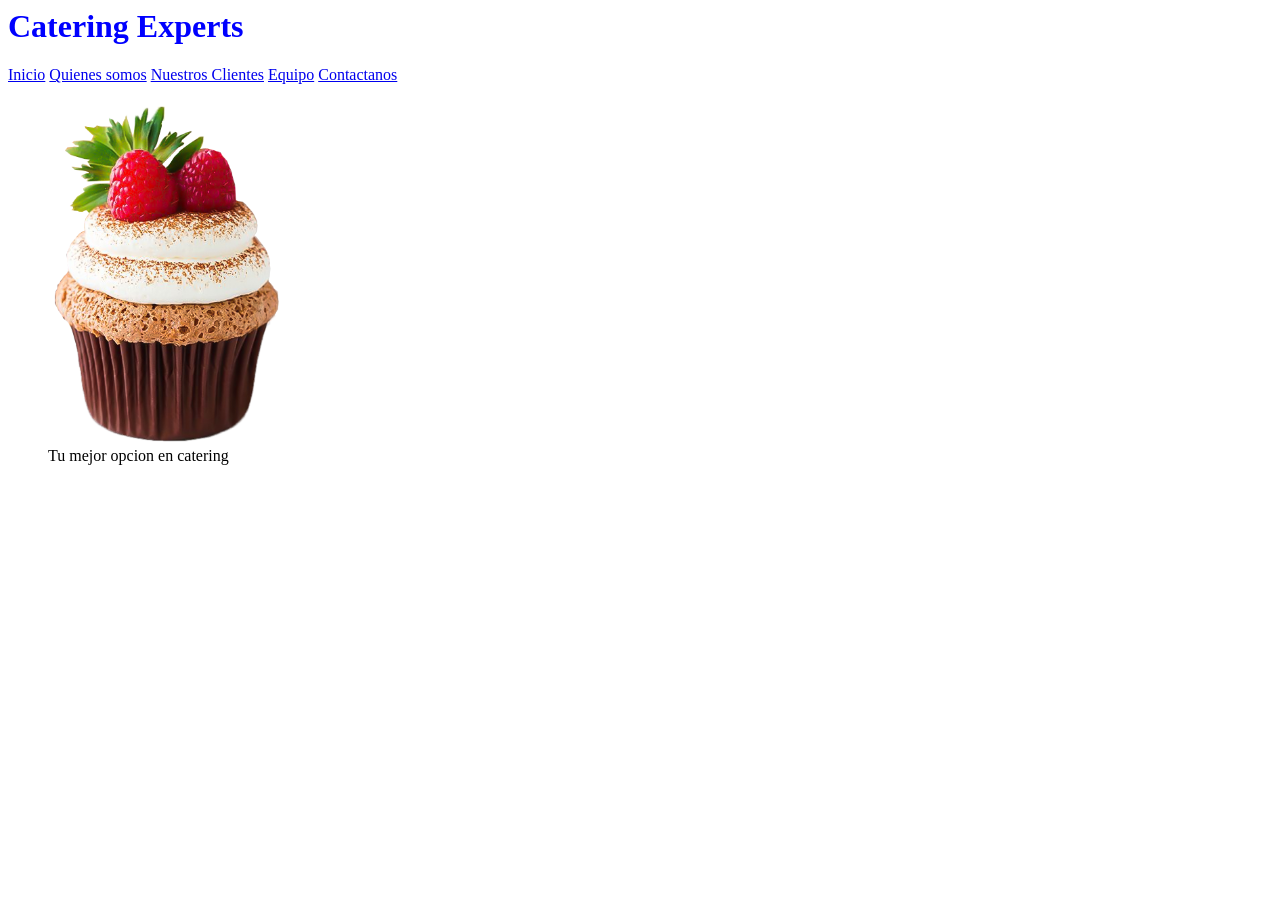
==== index.html @ 870e7ef0 "Add files via upload" ====
<html>

<head>
  <link rel="stylesheet" href="/css/style.css">
  <meta charset="UTF-8">
  <meta name="viewport" content="width=device-width, initial-scale=1.0">
  <title>Home</title>
</head>


<body>
  <h1>Catering Experts</h1>
  <header>
    <div>
      <a href="index.html">Inicio</a>
      <a href="about.html">Quienes somos</a>
      <a href="customers.html">Nuestros Clientes</a>
      <a href="team.html">Equipo</a>
      <a href="contact.html">Contactanos</a>
    </div>
  </header>

  <article>
    <figure>
      <img src="/images/Postre.png" width="20%">
      <figcaption>Tu mejor opcion en catering</figcaption>
    </figure>
  </article>
  </div>
</body>

</html>
---- css/style.css ----
h1{
  color:blue;
}
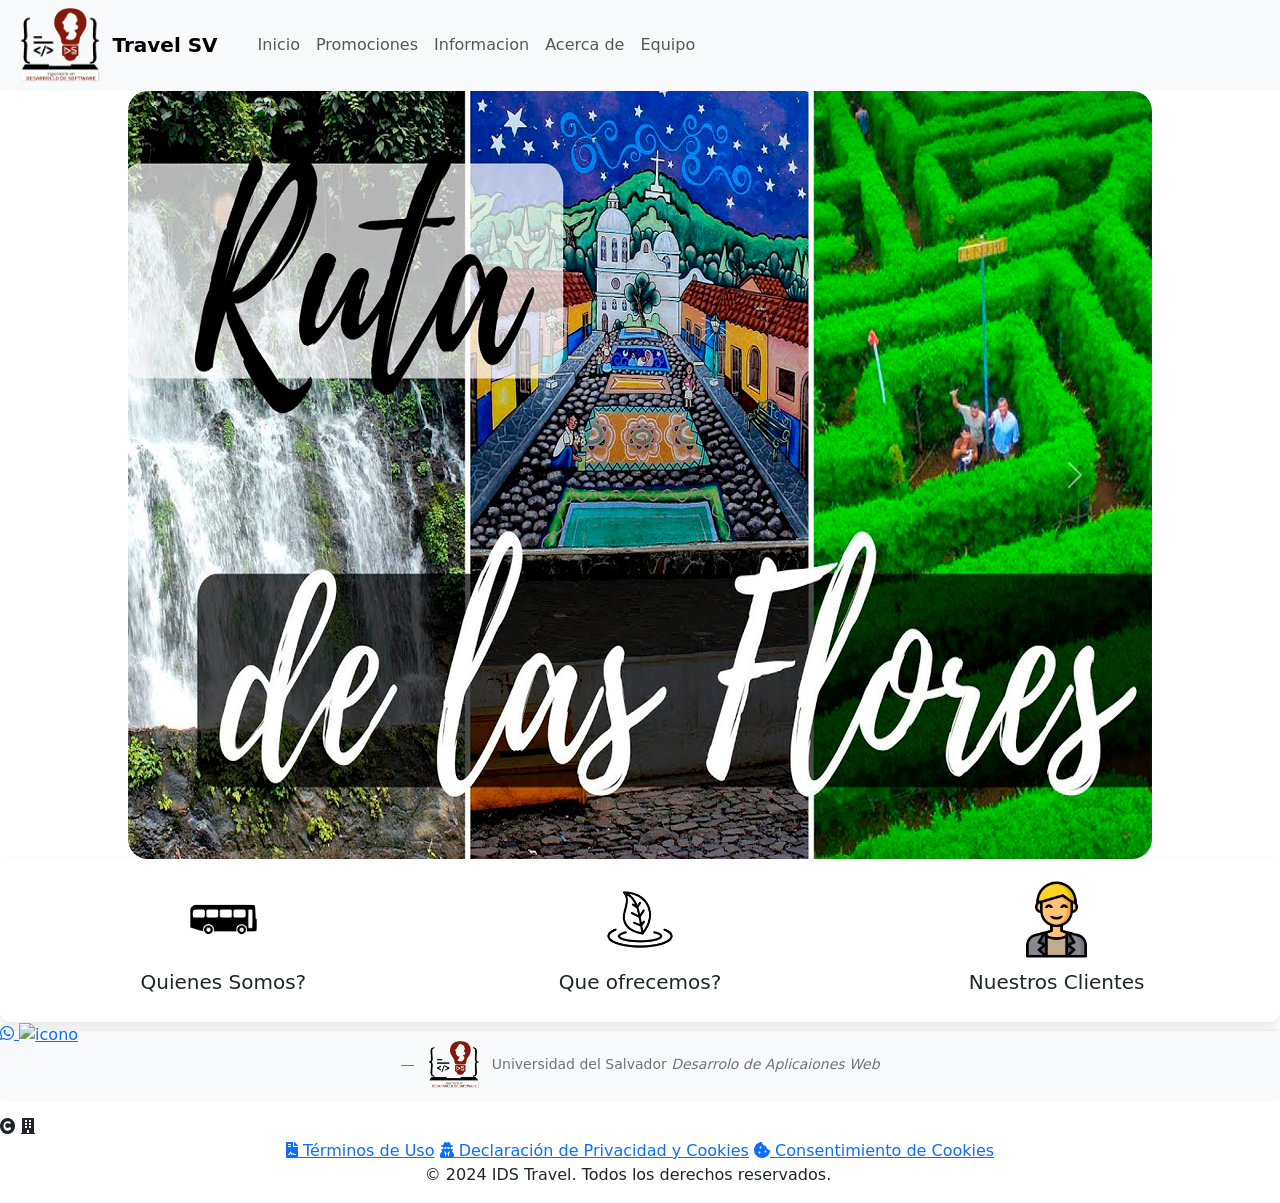
==== commit 6c43a632: "pagina principal" ====
--- a/index.html
+++ b/index.html
@@ -1,32 +1,329 @@
-<html>
-
-<head>
-  <link rel="stylesheet" href="/css/style.css">
-  <meta charset="UTF-8">
-  <meta name="viewport" content="width=device-width, initial-scale=1.0">
-  <title>Home</title>
-</head>
-
-
-<body>
-  <h1>Catering Experts</h1>
-  <header>
-    <div>
-      <a href="index.html">Inicio</a>
-      <a href="about.html">Quienes somos</a>
-      <a href="customers.html">Nuestros Clientes</a>
-      <a href="team.html">Equipo</a>
-      <a href="contact.html">Contactanos</a>
-    </div>
-  </header>
-
-  <article>
-    <figure>
-      <img src="/images/Postre.png" width="20%">
-      <figcaption>Tu mejor opcion en catering</figcaption>
-    </figure>
-  </article>
-  </div>
-</body>
-
+<!doctype html>
+<html lang="en">
+<head>
+    <meta charset="utf-8">
+    <meta name="viewport" content="width=device-width, initial-scale=1">
+    <title>Travel SV</title>
+    <!-- Libreria para el icono -->
+    <link rel="stylesheet" href="https://cdnjs.cloudflare.com/ajax/libs/font-awesome/5.15.4/css/all.min.css" integrity="sha512-1ycn6IcaQQ40/MKBW2W4Rhis/DbILU74C1vSrLJxCq57o941Ym01SwNsOMqvEBFlcgUa6xLiPY/NS5R+E6ztJQ==" crossorigin="anonymous">
+    <!-- libreia de bootstrap -->
+    <link href="https://cdn.jsdelivr.net/npm/bootstrap@5.3.3/dist/css/bootstrap.min.css" rel="stylesheet" integrity="sha384-QWTKZyjpPEjISv5WaRU9OFeRpok6YctnYmDr5pNlyT2bRjXh0JMhjY6hW+ALEwIH" crossorigin="anonymous">
+    <!-- CSS -->
+    <link rel="stylesheet" href="css/StyleNavButton.css">
+    <link rel="stylesheet" href="css/StyleMain.css">
+</head>
+<body>
+<!-- Barra de navegacion -->
+    <nav class="navbar navbar-expand-lg bg-body-tertiary">
+        <div class="container-fluid">
+          <img src="images/IMG_MAIN/logo IDS.png" alt="logo" style="height: 8%; width: 8%; align-items: flex-end;">
+          <a class="navbar-brand" href="index.html"><b>Travel SV</b></a>
+          <button class="navbar-toggler" type="button" data-bs-toggle="collapse" data-bs-target="#navbarNavAltMarkup" aria-controls="navbarNavAltMarkup" aria-expanded="false" aria-label="Toggle navigation">
+            <span class="navbar-toggler-icon"></span>
+          </button>
+          <div class="collapse navbar-collapse" id="navbarNavAltMarkup">
+            <div class="navbar-nav">
+              <a class="nav-link active" aria-current="page" href="#" style="color: white;"></a>
+              <a class="nav-link" href="index.html">Inicio</a>
+              <a class="nav-link" href="promociones.html">Promociones</a>
+              <a class="nav-link" href="INFORMACION.html">Informacion</a>
+              <a class="nav-link" href="acercade.html">Acerca de</a>
+              <a class="nav-link" href="#">Equipo</a>
+            </div>
+          </div>
+        </div>
+    </nav>
+
+<!-- Imagenes que rotan -->
+    <div id="carouselExampleAutoplaying" class="carousel slide" data-bs-ride="carousel" style="object-fit: cover;width: 80%;margin: 0 auto;">
+      <div class="carousel-inner">
+        <div class="carousel-item active">
+          <img src="images/IMG_MAIN/RfLORES.png" class="d-block w-100" alt="rflores" style="border-radius: 20px;">
+        </div>
+        <div class="carousel-item">
+          <img src="images/IMG_MAIN/PITAL.jpeg" class="d-block w-100" alt="PITAL" style="border-radius: 20px;">
+        </div>
+        <div class="carousel-item">
+          <img src="images/IMG_MAIN/TUNCO.jpg" class="d-block w-100" alt="TUNCO" style="border-radius: 20px;">
+        </div>
+      </div>
+      <button class="carousel-control-prev" type="button" data-bs-target="#carouselExampleAutoplaying" data-bs-slide="prev">
+        <span class="carousel-control-prev-icon" aria-hidden="true"></span>
+        <span class="visually-hidden">Previous</span>
+      </button>
+      <button class="carousel-control-next" type="button" data-bs-target="#carouselExampleAutoplaying" data-bs-slide="next">
+        <span class="carousel-control-next-icon" aria-hidden="true"></span>
+        <span class="visually-hidden">Next</span>
+      </button>
+    </div>
+
+<!-- Botones con imagenes -->
+    <div class="card-info">
+        <div>
+            <button onclick="toggleContent('viajes')">
+                <img src="images/IMG_MAIN/bus.png" alt="bus" width="20%" height="20%">
+            </button>
+            <h5>Quienes Somos?</h5>
+        </div>
+        <div>
+            <button onclick="toggleContent('servicios')">
+                <img src="images/IMG_MAIN/naturalez.png" alt="naturaleza" width="20%" height="20%">
+            </button>
+            <h5>Que ofrecemos?</h5>
+        </div>
+        <div>
+          <button onclick="toggleContent('persona')">
+              <img src="images/IMG_MAIN/persona.png" alt="persona" width="20%" height="20%">
+          </button>
+          <h5>Nuestros Clientes</h5>
+      </div>
+    </div>
+
+<!-- informacion: tarjetas para texto -->
+    <div class="content viajes" style="display: none;">
+      <div class="jumbotron jumbotron-fluid">
+        <div class="container">
+          <h1 class="display-4">Quienes Somos</h1>
+          <p class="lead" style="text-align: justify;">TravelSV es una agencia de viajes dedicada a brindar experiencias de viaje inolvidables a nuestros clientes. Con más de 20 años de trayectoria en la industria, nos especializamos en diseñar paquetes turísticos personalizados que satisfacen las necesidades y deseos de cada viajero.</p>
+          <h1 class="display-4"> Nuestra Mision</h1>
+          <p class="lead"  style="text-align: justify;">Nuestra misión es ofrecer servicios de alta calidad que superen las expectativas de nuestros clientes, promoviendo el turismo responsable y sostenible. Nos esforzamos por ser líderes en el sector turístico de El Salvador, proporcionando experiencias únicas y enriquecedoras que muestran la belleza y la diversidad de nuestro país y el mundo.</p>
+          <h1 class="display-4"> Nuestra Vision</h1>
+          <p class="lead"  style="text-align: justify;">Nuestra visión es ser la agencia de viajes de referencia en El Salvador, conocida por nuestra excelencia en el servicio al cliente, nuestra innovación y nuestra capacidad para crear recuerdos duraderos para todos nuestros viajeros. Aspiramos a conectar personas y culturas, promoviendo la comprensión y el respeto mutuo a través del turismo.</p>
+        </div>
+      </div>
+    </div>
+
+    <div class="content servicios" style="display: none;">
+      <div class="jumbotron jumbotron-fluid">
+        <div class="container">
+          <h1 class="display-4">Que ofrecemos?</h1>
+          <p class="lead">Nuestra compañia ofrece variadas promociones para viajar por el pais desde viajes unicos a paquetes familiares, disfruta que cada viaje en nuestro comodo transporte privado y seguro.</p>
+        </div>
+      </div>
+    </div>
+    
+    <div class="content persona" style="display: none;">
+      <div class="jumbotron jumbotron-fluid">
+        <div class="container">
+          <h1 class="display-4">Nuestros Clientes</h1>
+          <p class="lead" style="text-align: justify;">TravelSV está dirigida a personas residentes de El Salvador y también para turistas de otros países.
+            Hacemos tours y viajes a familias, parejas, escuelas, entes religiosos, personas individuales, exploradores, extranjeros, turistas de élite (tienen una mayor expectativa de comodidades y se acomodan a la vida local por un tiempo limitado), turistas off-beat (son turistas independientes que se escapan de los itinerarios tradicionales y buscan conocer nuevos lugares).
+            Está dirigida para mayores de 18 años y menores de edad acompañados respectivamente por un adulto.
+            Los tours están diseñados paras personas que desean vivir una experiencia inolvidable o ya sea por motivos de ocio o turismo a una localidad, atracción o servicios fuera de su lugar habitual de residencia y que no pernoctan en algún lugar durante el viaje.
+            O también ya sea por vacaciones, placer, negocios, o cualquier otro propósito. Esto incluye viajes dentro del país para disfrutar de la cultura, historia, naturaleza, gastronomía, y otros aspectos locales, sin necesidad de salir del territorio nacional.</p>
+        </div>
+      </div>
+    </div>
+
+<!-- Botones flotantes -->
+    <a href="https://wa.me/79881155?text=Hola,%20quiero%20más%20información%20sobre%20los%20tours%20de%20IDS%20TRAVEL." target="_blank" class="btn-whatsapp">
+      <i class="fab fa-whatsapp"></i>
+    </a>
+    <a href="mailto:idstravel2024@gmail.com?subject=Información%20sobre%20IDS%20TRAVEL&body=Hola,%20me%20gustaría%20obtener%20más%20información%20sobre%20los%20tours%20que%20ofrecen." target="_blank" class="btn-envelope">
+      <img src="images/envelope-solid.svg" alt="icono" style="width: 70%; height: 70%;"></img>
+    </a>
+
+<!-- Pie de pagina -->
+    <div>
+        <footer class="blockquote-footer">
+            <img src="images/IMG_MAIN/logo IDS.png" alt="logo" style="height: 5%; width: 5%; align-items: flex-end;">
+            Universidad del Salvador
+            <cite title="Source Title">Desarrolo de Aplicaiones Web</cite>
+        </footer>
+    </div>
+
+    <footer class="footer">
+      <div class="footer-icons">
+          <i class="fas fa-copyright"></i>
+          <i class="fas fa-building"></i>
+      </div>
+      <div class="container4">
+        <div class="row">
+          <div class="col-12 text-center">
+            <a href="#terms" data-toggle="modal" data-target="#termsModal"><i class="fas fa-file-contract"></i> Términos de Uso</a>
+            <a href="#privacy" data-toggle="modal" data-target="#privacyModal"><i class="fas fa-user-secret"></i> Declaración de Privacidad y Cookies</a>
+            <a href="#cookie-consent" data-toggle="modal" data-target="#cookieModal"><i class="fas fa-cookie-bite"></i> Consentimiento de Cookies</a>
+          </div>
+          <div class="row">
+            <div class="col-12 text-center">
+              <p>&copy; 2024 IDS Travel. Todos los derechos reservados.</p>
+          </div>
+        </div>
+</footer>
+</div>
+<!-- Modal Términos de Uso -->
+<div class="modal fade" id="termsModal" tabindex="-1" role="dialog" aria-labelledby="termsModalLabel" aria-hidden="true">
+  <div class="modal-dialog" role="document">
+    <div class="modal-content">
+      <div class="modal-header">
+        <h5 class="modal-title" id="termsModalLabel">Términos de Uso</h5>
+        <button type="button" class="close" data-dismiss="modal" aria-label="Close">
+          <span aria-hidden="true">&times;</span>
+        </button>
+      </div>
+      <div class="modal-body">
+        <p>Condiciones de uso de Empresa X
+
+          Última actualización: 16 de febrero de 2024
+          
+          Condiciones de uso
+          
+          USO DE LOS SERVICIOS
+          
+          PRODUCTOS ADICIONALES
+          
+          ACTIVIDADES PROHIBIDAS
+          
+          POLÍTICA DE PRIVACIDAD Y DIVULGACIONES
+          
+          REVISIONES, COMENTARIOS Y USO DE OTRAS ÁREAS INTERACTIVAS; CONCESIÓN DE LICENCIA
+          
+          Restricción de los derechos de licencia de IDS Travel<br>
+          RESERVAR CON PROVEEDORES EXTERNOS A TRAVÉS DE IDS TRAVEL<br>
+
+          Uso de los servicios de reservas de IDS Travel<br>
+          Proveedores externos<br>
+          Reserva de alquileres vacacionales, reservas en restaurantes y experiencias con proveedores externos que figuran en sitios corporativos afiliados<br>
+          DESTINOS DE VIAJE<br>
+
+          Viajes internacionales<br>
+          EXONERACIÓN DE RESPONSABILIDAD<br>
+
+          INDEMNIZACIÓN<br>
+
+          ENLACES A SITIOS DE TERCEROS<br>
+
+          SOFTWARE COMO PARTE DE LOS SERVICIOS; LICENCIAS MÓVILES ADICIONALES<br>
+
+          AVISOS DE DERECHOS DE AUTOR Y MARCAS COMERCIALES<br>
+
+          Política de notificación y retirada de contenidos ilegales<br>
+          MODIFICACIONES A ESTE ACUERDO; LOS SERVICIOS; ACTUALIZACIONES; RESCISIÓN Y DESISTIMIENTO<br>
+
+          JURISDICCIÓN Y LEY APLICABLE<br>
+
+          CONVERSOR DE DIVISAS<br>
+
+          DISPOSICIONES GENERALES<br>
+
+          AYUDA DE SERVICIO<br>
+
+          Bienvenido a los sitios web y establecimientos móviles de IDS Travel ubicados en los dominios de nivel superior de www.idstravel.com y los países aplicables (incluidos los subdominios asociados a ellos), las aplicaciones de software relacionadas (a veces denominadas "aplicaciones"), los datos, los SMS, las API, la correspondencia por correo electrónico, chat y teléfono, los botones, los widgets y los anuncios (en conjunto, todos estos elementos se denominarán en el presente documento los "Servicios"”; de manera más general, los sitios web y los establecimientos móviles de IDS Travel se denominarán en lo sucesivo "sitios web").<br>
+
+          Los Servicios son prestados por IDS Travel LLC, una sociedad de responsabilidad limitada de Delaware ubicada en los Estados Unidos de América ("IDS Travel") con domicilio social en IDS Travel LLC, 400 1st Avenue, Needham, MA 02494, EE. UU. Los términos "nosotros", "nos", "nuestro" se interpretarán en consecuencia.<br>
+
+          Al crear una cuenta de IDS Travel, usted acepta estar sujeto a los términos, condiciones y avisos que se establecen a continuación (en conjunto, este "Acuerdo"). Este Acuerdo no se aplica si simplemente navega por los sitios web o utiliza los Servicios sin crear una cuenta de IDS Travel. Lea atentamente este Acuerdo, ya que contiene información sobre sus derechos legales y las limitaciones de estos derechos, así como una sección sobre la ley aplicable y la jurisdicción de las disputas. Si usted es un consumidor en la UE o el Reino Unido, tiene el derecho legal de rescindir este Acuerdo dentro de los 14 días posteriores a la celebración del Acuerdo. Puede hacer esto, o rescindir este Acuerdo en cualquier otro momento, cerrando su cuenta (poniéndose en contacto con nosotros o accediendo a "Información de la cuenta" mientras está conectado y seleccionando la opción "cerrar cuenta") y dejando de acceder o utilizar los Servicios).<br>
+
+          Si usted es un consumidor en la UE o el Reino Unido, tendrá ciertos derechos obligatorios como consumidor. Si usted es un consumidor que vive en otro lugar, es posible que también tenga derechos de consumidor en virtud de las leyes de su territorio. Nada de lo dispuesto en este Acuerdo afecta a sus derechos obligatorios como consumidor.<br>
+
+          Cualquier información, texto, enlaces, gráficos, fotos, audio, videos, datos, código u otros materiales o arreglos de materiales que pueda ver, acceder o interactuar de otro modo a través de los Servicios se denominará "Contenido". "Servicios", tal como se define anteriormente, se refiere a aquellos proporcionados por IDS Travel o nuestras filiales corporativas (IDS Travel y dichas entidades, cuando se haga referencia a una o más, se definirán colectivamente como las "Empresas de IDS Travel"). Para evitar dudas, todos los sitios web son propiedad de IDS Travel y están controlados por IDS Travel. Sin embargo, algunos Servicios específicos disponibles a través de los sitios web pueden ser propiedad y estar controlados por las filiales corporativas de IDS Travel, por ejemplo, los Servicios que facilitan la reserva de Alquileres vacacionales, Reservas en restaurantes y Experiencias con proveedores externos (ver más abajo). Como parte de nuestros Servicios, podemos enviarle notificaciones sobre ofertas especiales, productos o servicios adicionales disponibles de nosotros, nuestros afiliados o nuestros socios, que puedan ser de su interés. Por lo general, dichas notificaciones se enviarán a través de boletines informativos y comunicaciones de marketing y representan esfuerzos para conocerlo mejor a usted y sus preferencias en nuestros Servicios y en los de nuestros afiliados. A su vez, esto permite personalizar los servicios en línea con esas preferencias.<br>
+
+          El término "usted" o "usuario" se refiere a la persona, empresa, organización comercial u otra entidad legal que ha creado una cuenta de IDS Travel y utiliza los Servicios y/o contribuye con Contenido a ellos. El Contenido que usted contribuya, envíe, transmita y/o publique a través de los Servicios se denominará de diversas maneras como "su Contenido", "Contenido suyo" y/o "Contenido que envíe".<br>
+
+          Los Servicios se prestan de forma continua y se prestan únicamente a: <br>
+
+          Ayudar a los usuarios a recopilar información de viajes, publicar Contenido y buscar y reservar servicios de viaje y reservas; y<br>
+          Ayudar a las empresas de viajes, turismo y hostelería a interactuar con los usuarios y clientes potenciales, a través de servicios gratuitos y/o de pago ofrecidos por o a través de las Empresas de IDS Travel.<br>
+          Los productos, servicios, información y Contenido de nuestros Servicios cambian regularmente, para que estén actualizados (por ejemplo, con información y ofertas actuales). Esto significa, por ejemplo, que con respecto a los servicios de terceros, es posible que haya nuevos servicios de transporte, alojamiento, restaurantes, excursiones, actividades o experiencias disponibles para que usted los reserve, mientras que otros servicios pueden dejar de estar disponibles.<br>
+          Podemos cambiar o modificar este Acuerdo en el futuro de acuerdo con los términos y condiciones del presente, y usted comprende y acepta que su acceso o uso continuado de los Servicios después de dicho cambio significa su aceptación del Acuerdo actualizado o modificado. Anotaremos la fecha en que se realizaron las últimas revisiones a este Acuerdo en la parte inferior de este Acuerdo, y cualquier revisión entrará en vigencia al momento de su publicación. Le notificaremos los cambios sustanciales en estos términos y condiciones mediante el envío de un aviso a la dirección de correo electrónico asociada con su perfil o mediante la colocación de un aviso en nuestros sitios web. Asegúrese de volver a esta página periódicamente para revisar la versión más reciente de este Acuerdo. Si no desea aceptar ningún cambio en este Acuerdo, puede cerrar su cuenta y dejar de acceder a los Servicios (una descripción de cómo hacerlo está disponible aquí).<br>
+
+          USO DE LOS SERVICIOS<br>
+          Como condición para el uso de los Servicios, usted acepta que (i) toda la información que proporcione a través de los Servicios a las Empresas de IDS Travel es verdadera, precisa, actual y completa, (ii) protegerá la información de su cuenta y supervisará y será completamente responsable de cualquier uso de su cuenta por parte de cualquier persona que no sea usted. (iii) tiene 13 años de edad o más. Las Empresas de IDS Travel no recopilan a sabiendas la información de ninguna persona menor de 13 años. Si usted es un consumidor residente en la UE o el Reino Unido, podemos denegarle el acceso a los Servicios si viola este Acuerdo o por cualquier otra causa razonable.<br>
+          </p>
+      </div>
+      <div class="modal-footer">
+        <button type="button" class="btn btn-primary" data-dismiss="modal">Aceptar</button>
+      </div>
+    </div>
+  </div>
+</div>
+
+<!-- Modal Declaración de Privacidad -->
+<div class="modal fade" id="privacyModal" tabindex="-1" role="dialog" aria-labelledby="privacyModalLabel" aria-hidden="true">
+  <div class="modal-dialog" role="document">
+    <div class="modal-content">
+      <div class="modal-header">
+        <h5 class="modal-title" id="privacyModalLabel">Declaración de Privacidad y Cookies</h5>
+        <button type="button" class="close" data-dismiss="modal" aria-label="Close">
+          <span aria-hidden="true">&times;</span>
+        </button>
+      </div>
+      <div class="modal-body">
+        <p>Declaración de privacidad y cookies
+
+          Última actualización: 17 de mayo de 2024
+          
+          IDS Travel LLC posee y opera una plataforma en línea que brinda a los usuarios información,<br>
+          recomendaciones y servicios relacionados con viajes y ocio, incluidas herramientas para<br>
+          buscar y/o reservar hoteles, alquileres y otros alojamientos, atracciones y experiencias,<br>
+          restaurantes, vuelos y cruceros, entre otros servicios relacionados con el ocio. En esta<br>
+          Declaración, nos referimos a ellos como nuestros "Servicios".<br>
+
+          La información que usted y otras personas nos confían mejora nuestra capacidad para<br>
+          proporcionar Servicios más relevantes, personalizados y útiles. Sabemos que compartir su<br>
+          información con nosotros se basa en la confianza. Nos tomamos muy en serio su confianza<br>
+          en nosotros y nos comprometemos a proporcionarle información, productos y servicios útiles,<br>
+          seleccionados en función de la información que ha compartido con nosotros. Igualmente,<br>
+          y quizás lo más importante, nos comprometemos a respetar su privacidad cuando visita<br>
+          nuestro sitio web o utiliza nuestros Servicios y a ser transparentes sobre cómo<br>
+          utilizamos la información que nos ha confiado.<br>
+
+          Esta Declaración describe cómo obtenemos, usamos y procesamos su información. Te informa<br>
+          de los derechos que tienes, cómo puedes ejercerlos y cómo puedes ponerte en contacto con<br>
+          nosotros. Revise detenidamente esta Declaración para conocer nuestras prácticas con<br>
+          respecto a la información y la privacidad. Al visitar nuestros sitios web y aplicaciones<br>
+          móviles relacionadas, así como otras plataformas en línea, como los sitios web, las<br>
+          aplicaciones y las redes sociales de nuestros socios afiliados, ya sea en una computadora,<br>
+          teléfono, tableta o dispositivo similar (cada uno de estos se denomina "Dispositivo"),<br>
+          usted reconoce y confirma que ha leído esta Declaración.<br>
+
+          Ofrecemos nuestros Servicios a usuarios en una serie de países y territorios donde las<br>
+          leyes y costumbres difieren. Esta Declaración proporciona una descripción general de<br>
+          nuestras prácticas de privacidad. Además, las Secciones 12 a 15 de esta Declaración<br>
+          proporcionan información específica relevante para los usuarios que residen en ciertas<br>
+          regiones o países.<br>
+          </p>
+      </div>
+      <div class="modal-footer">
+        <button type="button" class="btn btn-primary" data-dismiss="modal">Aceptar</button>
+      </div>
+    </div>
+  </div>
+</div>
+
+<!-- Modal Consentimiento de Cookies -->
+<div class="modal fade" id="cookieModal" tabindex="-1" role="dialog" aria-labelledby="cookieModalLabel" aria-hidden="true">
+  <div class="modal-dialog" role="document">
+    <div class="modal-content">
+      <div class="modal-header">
+        <h5 class="modal-title" id="cookieModalLabel">Consentimiento de Cookies</h5>
+        <button type="button" class="close" data-dismiss="modal" aria-label="Close">
+          <span aria-hidden="true">&times;</span>
+        </button>
+      </div>
+      <div class="modal-body">
+        <p>Centro de preferencias de privacidad
+          Cuando visita cualquier sitio web, puede almacenar o recuperar información en su navegador, 
+          principalmente en forma de cookies. Esta información puede ser sobre usted, 
+          sus preferencias o su dispositivo y se utiliza principalmente para hacer que el 
+          sitio funcione como usted espera. La información no suele identificarte directamente, 
+          pero puede darte una experiencia web más personalizada. Debido a que respetamos su 
+          derecho a la privacidad, puede optar por no permitir algunos tipos de cookies. 
+          Haga clic en los encabezados de las diferentes categorías para obtener más 
+          información y cambiar nuestra configuración predeterminada. Sin embargo, 
+          el bloqueo de algunos tipos de cookies puede afectar su experiencia en el sitio 
+          y los servicios que podemos ofrecer.
+          Declaración de privacidad y cookies</p>
+      </div>
+      <div class="modal-footer">
+        <button type="button" class="btn btn-primary" data-dismiss="modal">Aceptar</button>
+        <button type="button" class="btn btn-secondary" data-dismiss="modal">Rechazar</button>
+      </div>
+    </div>
+  </div>
+</div>
+
+    <script src="javascript/javascript.js"></script>
+    <script src="https://cdn.jsdelivr.net/npm/bootstrap@5.3.3/dist/js/bootstrap.bundle.min.js" integrity="sha384-YvpcrYf0tY3lHB60NNkmXc5s9fDVZLESaAA55NDzOxhy9GkcIdslK1eN7N6jIeHz" crossorigin="anonymous"></script>
+</body>
 </html>
--- a/css/StyleMain.css
+++ b/css/StyleMain.css
@@ -0,0 +1,59 @@
+.blockquote-footer {
+    position: center;
+    bottom: 0;
+    width: 100%;
+    background-color: #f8f9fa; /* Color de fondo del pie de página */
+    text-align: center;
+    padding: 10px 0;
+    box-shadow: 0 -1px 5px rgba(0, 0, 0, 0.1); /* Opcional: para darle una sombra */
+}
+
+.card-info {
+    display: flex;
+    flex-wrap: wrap;
+    justify-content: space-around;
+    gap: 10px;
+    background-color: #fff;
+    padding: 20px;
+    border-radius: 10px;
+    box-shadow: 0 4px 8px rgba(0, 0, 0, 0.1);
+}
+
+.card-info div {
+    flex: 1 1 30%; /* Ajusta el ancho de cada div al 30% del contenedor */
+    display: flex;
+    flex-direction: column; /* Organiza los elementos en una columna */
+    justify-content: center; /* Centra los elementos verticalmente */
+    align-items: center; /* Centra los elementos horizontalmente */
+    text-align: center; /* Centra el texto */
+}
+
+.card-info button {
+    background: none;
+    border: none;
+    padding: 0;
+    cursor: pointer;
+}
+
+.card-info img {
+    max-width: 100%;
+    height: auto;
+    border-radius: 5px;
+}
+
+.card-info h5 {
+    margin-top: 10px; /* Añade espacio entre la imagen y el texto */
+}
+
+/* Estilos responsivos */
+@media (max-width: 768px) {
+    .card-info div {
+        flex: 1 1 100%; /* En pantallas más pequeñas, cada div toma el 100% del ancho del contenedor */
+    }
+}
+
+.content {
+  display: none;
+  overflow: hidden;
+  transition: height 0.3s ease;
+}
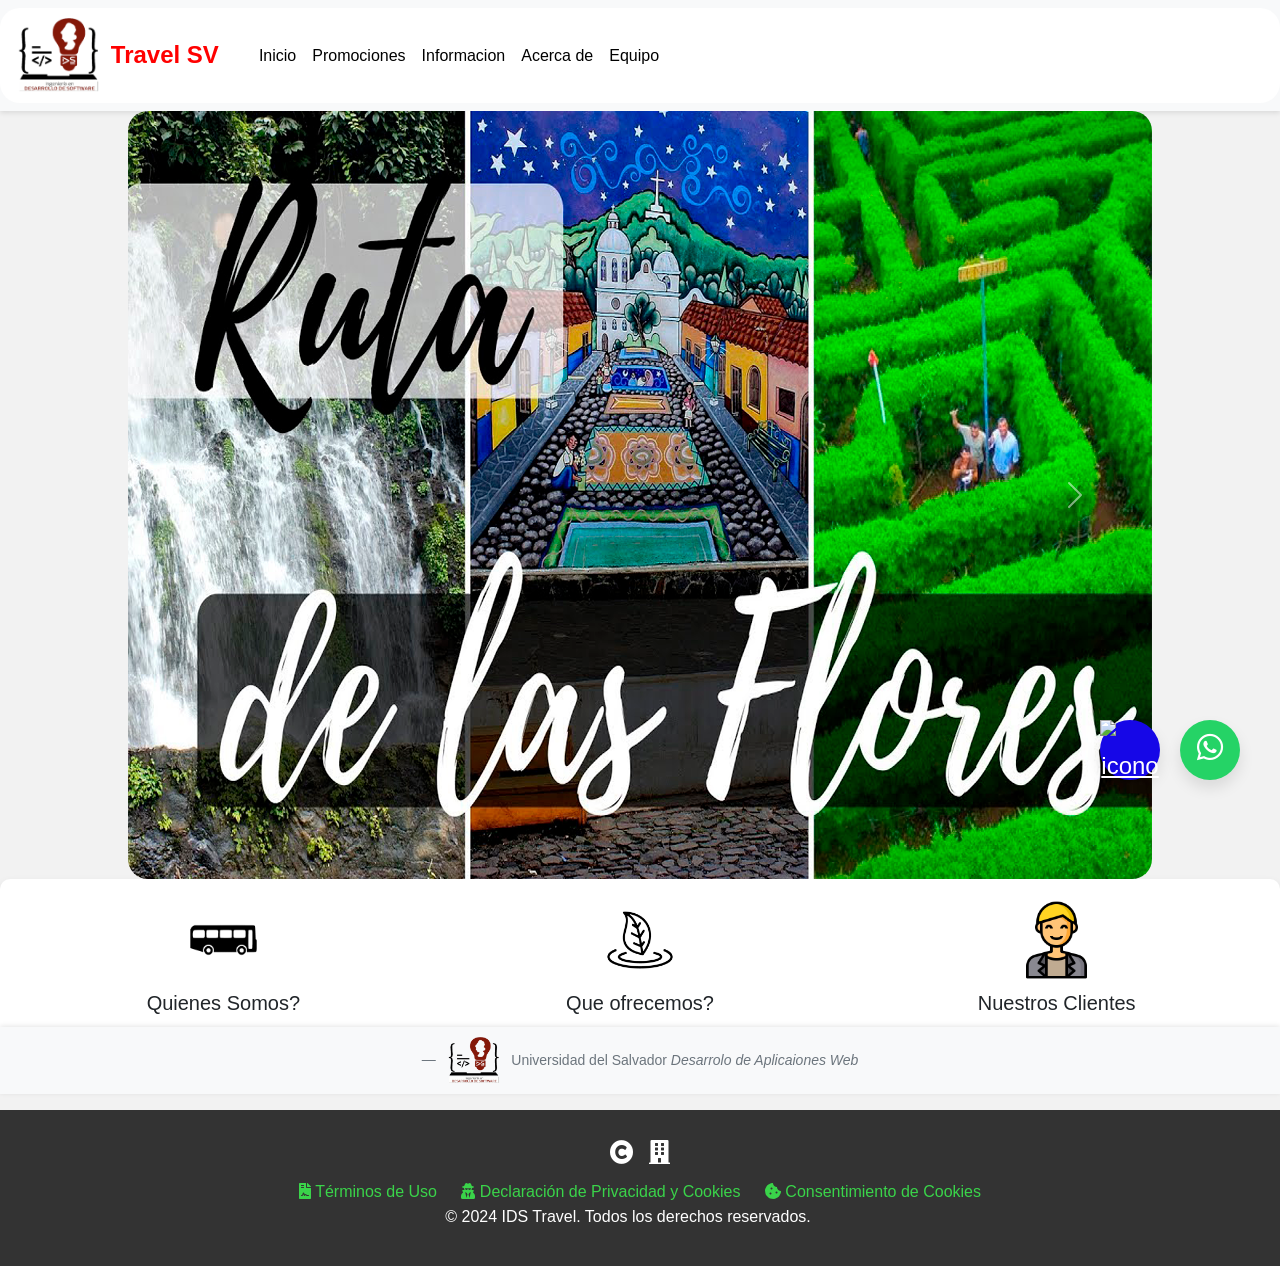
==== commit a4cbecac: "Update index.html actualizacion de las paginas" ====
--- a/index.html
+++ b/index.html
@@ -28,7 +28,7 @@
               <a class="nav-link" href="promociones.html">Promociones</a>
               <a class="nav-link" href="INFORMACION.html">Informacion</a>
               <a class="nav-link" href="acercade.html">Acerca de</a>
-              <a class="nav-link" href="#">Equipo</a>
+              <a class="nav-link" href="Equipo.html">Equipo</a>
             </div>
           </div>
         </div>
@@ -326,4 +326,4 @@
     <script src="javascript/javascript.js"></script>
     <script src="https://cdn.jsdelivr.net/npm/bootstrap@5.3.3/dist/js/bootstrap.bundle.min.js" integrity="sha384-YvpcrYf0tY3lHB60NNkmXc5s9fDVZLESaAA55NDzOxhy9GkcIdslK1eN7N6jIeHz" crossorigin="anonymous"></script>
 </body>
-</html>+</html>
--- a/css/StyleNavButton.css
+++ b/css/StyleNavButton.css
@@ -0,0 +1,123 @@
+body {
+    font-family: 'Segoe UI', Tahoma, Geneva, Verdana, sans-serif;
+    line-height: 1.6;
+    background: #f2f2f2;
+    margin: 0;
+    padding: 0;
+  }
+  
+  /*inicio de la barra de navegacion/*/
+  .navbar {
+      background-color: #ffffff; /* Color de fondo verde */
+      box-shadow: 0px 2px 5px rgba(0, 0, 0, 0.1);
+    }
+    
+  .navbar-brand {
+      font-size: 24px;
+      font-weight: bold;
+      color: #000000; /* Texto blanco */
+    }
+    
+  .navbar-nav .nav-link {
+      color: #000000; /* Texto blanco */
+    }
+    
+  .navbar-nav .nav-link:hover {
+      color: #0004ff; /* Cambio de color al pasar el ratón */
+      
+    }
+  
+  .container-fluid {
+      background-color: white;
+      border-radius: 20px;
+      padding: 10px;
+  }
+  
+  .navbar-brand {
+    color: rgb(255, 0, 0);
+    text-decoration: none;
+  }
+  
+  .navbar-brand:hover {
+    color: rgb(139, 0, 0);
+  }
+  
+  /*fin de la barra de navegacion/*/
+
+  /*Botones de whasat y correo _______________________________/*/
+.btn-whatsapp {
+    position: fixed;
+    bottom: 120px;
+    right: 40px;
+    background-color: #25d366; /* Color de fondo de WhatsApp */
+    color: #fff; /* Color del texto */
+    width: 60px;
+    height: 60px;
+    border-radius: 50%;
+    text-align: center;
+    line-height: 60px;
+    font-size: 24px;
+    box-shadow: 0px 8px 15px rgba(0, 0, 0, 0.1);
+    z-index: 99;
+    transition: all 0.3s ease;
+  }
+  
+  .btn-whatsapp:hover {
+    background-color: #128c7e; /* Color de fondo al pasar el cursor */
+    box-shadow: 0px 15px 20px rgba(0, 0, 0, 0.3);
+    transform: translateY(-7px);
+  }
+  
+  .btn-whatsapp i {
+    font-size: 30px;
+  }
+  
+  .btn-envelope {
+    position: fixed;
+    bottom: 120px;
+    right: 120px;
+    background-color: #1607e7; /* Color de fondo de WhatsApp */
+    color: #fff; /* Color del texto */
+    width: 60px;
+    height: 60px;
+    border-radius: 50%;
+    text-align: center;
+    line-height: 60px;
+    font-size: 24px;
+    box-shadow: 0px 8px 15px rgba(0, 0, 0, 0.1);
+    z-index: 99;
+    transition: all 0.3s ease;
+  }
+  
+  .btn-envelope:hover{
+    background-color: #fffcfc; /* Color de fondo al pasar el cursor */
+    box-shadow: 0px 15px 20px rgba(0, 0, 0, 0.3);
+    transform: translateY(-10px);
+  }
+  
+  .btn-envelope i{
+    font-size: 30px;
+  }
+
+  /*footer/*/
+  .footer {
+    background-color: #333;
+    color: #fff;
+    padding: 20px 0;
+    text-align: center;
+  }
+  .footer a {
+      color: rgb(58, 212, 74);
+      text-decoration: none;
+      margin: 0 10px;
+  }
+  .footer a:hover {
+      text-decoration: underline;
+  }
+  .footer-icons {
+      margin: 10px 0;
+  }
+  .footer-icons i {
+      margin: 0 5px;
+      font-size: 24px;
+  }
